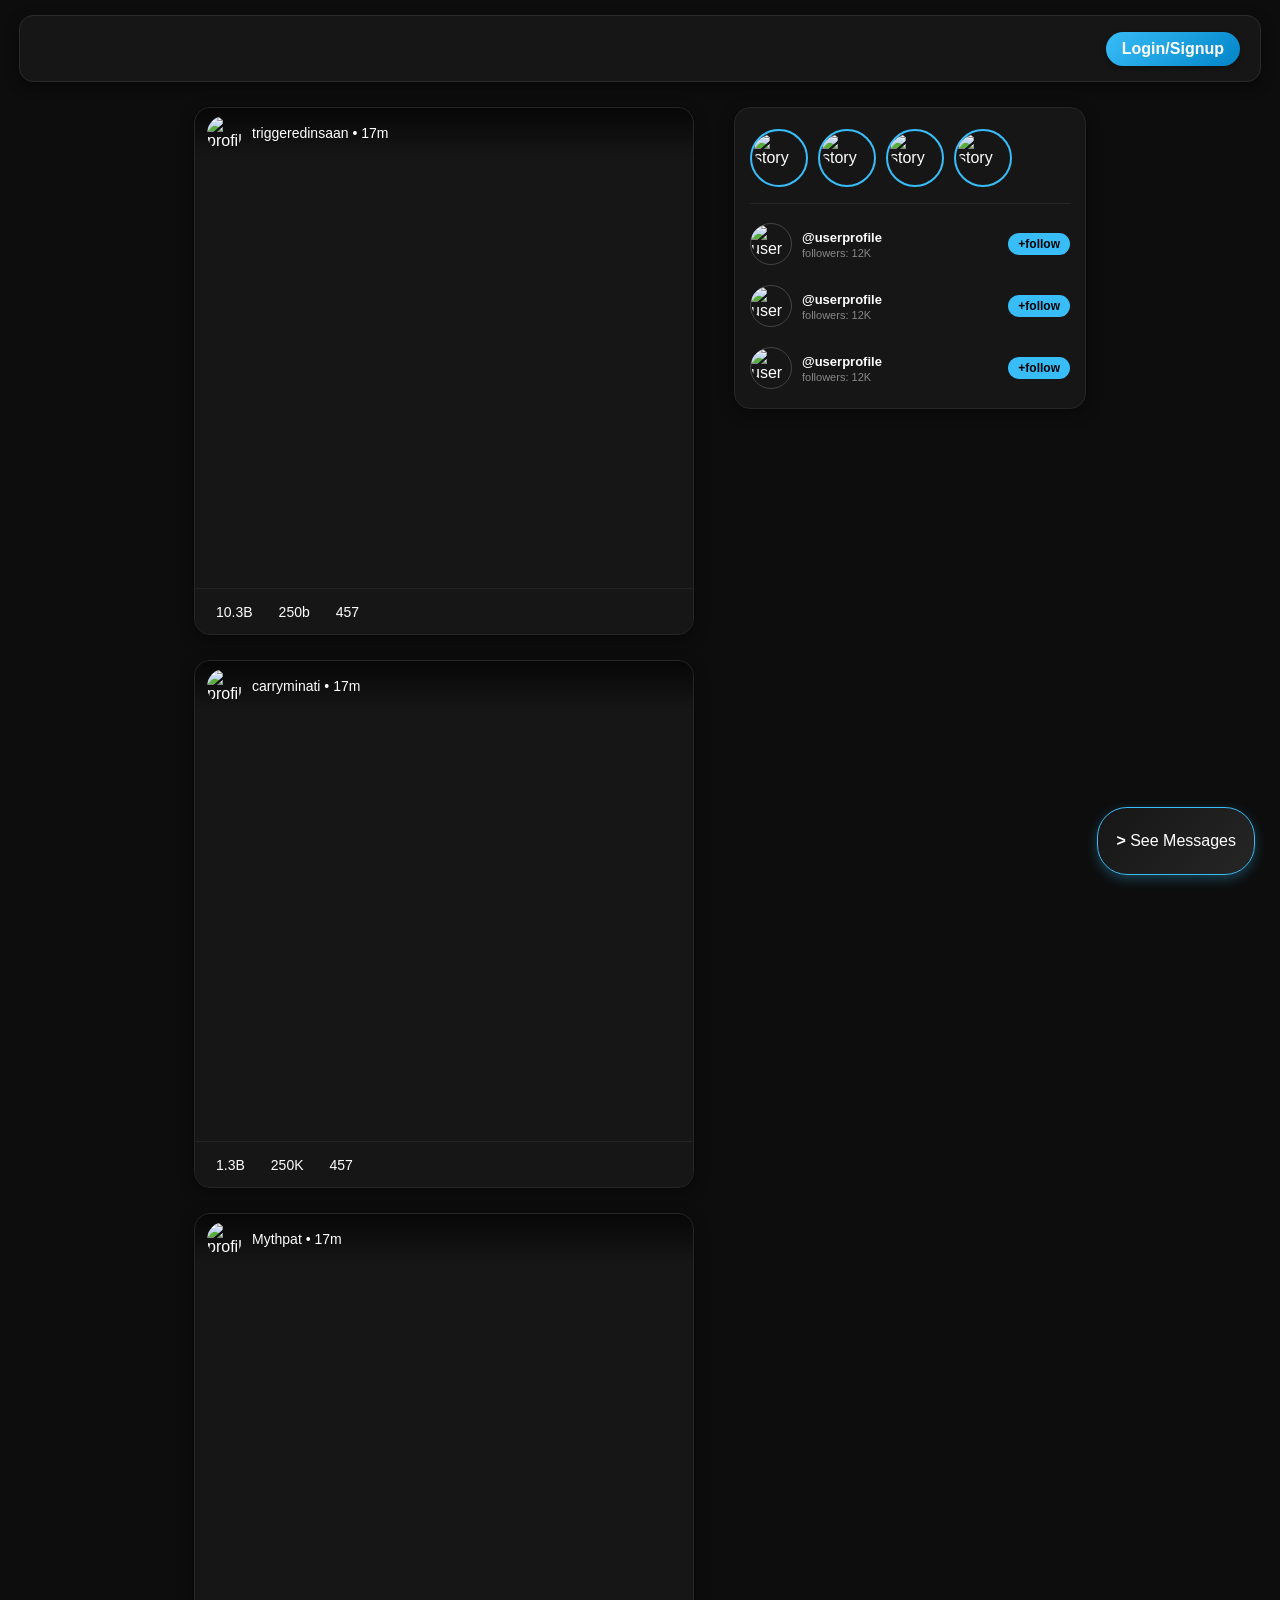
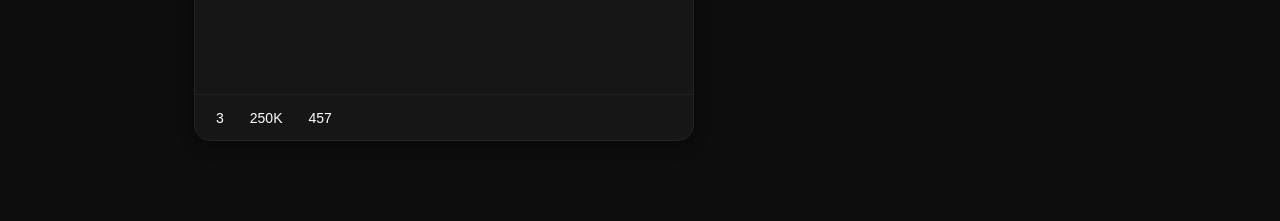
==== index.html @ 63fc165b "make socialmedia platform" ====
<!DOCTYPE HTML>
<html>
	<head>
		<title>Hudd</title>
		<meta name="viewport" content="width=device-width, initial-scale=1.0">
		<link rel="stylesheet" href="travell.css">
		<link rel="stylesheet" href="https://cdnjs.cloudflare.com/ajax/libs/remixicon/4.6.0/remixicon.css" integrity="sha512-kJlvECunwXftkPwyvHbclArO8wszgBGisiLeuDFwNM8ws+wKIw0sv1os3ClWZOcrEB2eRXULYUsm8OVRGJKwGA==" crossorigin="anonymous" referrerpolicy="no-referrer" />
	</head>
	<body>
		<nav class="nav1">
			<button class="menu" popovertarget="abc"><i class="ri-menu-fill"></i></button>
			<section class="dropdown" popover id="abc">
				<div class="containts">
					<a href="#" style="text-decoration:none; color:black;"><p><i class="ri-home-9-fill" style="color:brown"></i> Home</p></a>
				</div>
				<div class="containts2">
					<a href="#" style="text-decoration:none; color:black;"><p><i class="ri-user-smile-line" style="color:yellow;" ></i> Profile</p></a>
				</div>
				<div class="containts3">
					<a href="#" style="text-decoration:none; color:black;"><p><i class="ri-settings-2-line" style="color:blue;"></i> Settings</p></a>
				</div>
				<div class="containts4">
					<a href="#" style="text-decoration:none; color:black;" ><p><i class="ri-donut-chart-fill" style="color:purple;"></i> stories</p></a>
				</div>
				<div class="containts5">
					<a href="verifecation.html" style="text-decoration:none; color:black;"><p><i class="ri-verified-badge-fill" style="color:pink;"></i> Verification</p></a>
				</div>
			</section>
			<a href="travel.html"><div class="logo"></div></a>
			<div class="book">
				<a href="login-sign.html" style="text-decoration:none; color:white;"><b>Login/Signup</b></a>
			</div>
		</nav>
		<div class="box">
			<section class="posts">
				<div class="post-card-wrapper">
					<figure class="cards">
						<div class="pro">
							<img src="https://encrypted-tbn0.gstatic.com/images?q=tbn:ANd9GcR47x2gA8dweKp2Be7C2Up6tOcLa1yQLKDoVbe73Vr0wA&s" class="img" alt="profile">
							<p class="profile-name">triggeredinsaan • 17m</p>
							<button class="more" popovertarget="bfd1"><i class="ri-more-fill"></i></button>
							<div popover id="bfd1" class="droapdown2">
								<p class="containt" style="color:red;">Report</p>
								<p class="containt">Not Interested</p>
								<p class="containt">Go to post</p>
								<p class="containt">Share to</p>
								<p class="containt">About this profile</p>
								<p class="containt">Copy link</p>
							</div>
						</div>
					</figure>
					<div class="lsc">
						<span><i class="ri-heart-3-line"></i> 10.3B</span>
						<span><i class="ri-chat-3-line"></i> 250b</span>
						<span><i class="ri-share-2-fill"></i> 457</span>
						<span class="bookmark-icon"><i class="ri-book-marked-line"></i></span>
					</div>
				</div>
				<div class="post-card-wrapper">
					<figure class="cards2">
						<div class="pro">
							<img src="https://encrypted-tbn0.gstatic.com/images?q=tbn:ANd9GcQHyoFOpMUkkm0Cl-pGYIW8U0mahjdtBgnjjS0RvyFobA&s=10" class="img" alt="profile">
							<p class="profile-name">carryminati • 17m</p>
							<button class="more" popovertarget="bfd2"><i class="ri-more-fill"></i></button>
							<div popover id="bfd2" class="droapdown2">
								<p class="containt" style="color:red;">Report</p>
								<p class="containt">Not Interested</p>
								<p class="containt">Go to post</p>
								<p class="containt">Share to</p>
								<p class="containt">About this profile</p>
								<p class="containt">Copy link</p>
							</div>
						</div>
					</figure>
					<div class="lsc">
						<span><i class="ri-heart-3-line"></i> 1.3B</span>
						<span><i class="ri-chat-3-line"></i> 250K</span>
						<span><i class="ri-share-2-fill"></i> 457</span>
						<span class="bookmark-icon"><i class="ri-book-marked-line"></i></span>
					</div>
				</div>
				<div class="post-card-wrapper">
					<figure class="cards3">
						<div class="pro">
							<img src="https://encrypted-tbn0.gstatic.com/images?q=tbn:ANd9GcReNPdlVcrqzeabK7yDdg2dkxqA8uRlsgXiJQgiFe_BJg&s=10" class="img" alt="profile">
							<p class="profile-name">Mythpat • 17m</p>
							<button class="more" popovertarget="bfd3"><i class="ri-more-fill"></i></button>
							<div popover id="bfd3" class="droapdown2">
								<p class="containt" style="color:red;">Report</p>
								<p class="containt">Not Interested</p>
								<p class="containt">Go to post</p>
								<p class="containt">Share to</p>
								<p class="containt">About this profile</p>
								<p class="containt">Copy link</p>
							</div>
						</div>
					</figure>
					<div class="lsc">
						<span><i class="ri-heart-3-line"></i> 3</span>
						<span><i class="ri-chat-3-line"></i> 250K</span>
						<span><i class="ri-share-2-fill"></i> 457</span>
						<span class="bookmark-icon"><i class="ri-book-marked-line"></i></span>
					</div>
				</div>
			</section>
			<section class="right-section">
				<div class="storiese">
					<span class="usersd"><img src="https://encrypted-tbn0.gstatic.com/images?q=tbn:ANd9GcRx2MPl0cP4JCKyDUZalUI22n5kjPSKM6BUfWmpLaIeeA&s=10" class="img2" alt="story"></span>
					<span class="usersd"><img src="https://encrypted-tbn0.gstatic.com/images?q=tbn:ANd9GcTBWLk5p26RX1Skz81FNfXC0D5OZCm6-b8-sPYa9MMPIw&s=10" class="img2" alt="story"></span>
					<span class="usersd"><img src="https://encrypted-tbn0.gstatic.com/images?q=tbn:ANd9GcShk4eEPX0hjzou0hZTTRrzSvEbgH3yv-RzBLufUPoyyQ&s=10" class="img2" alt="story"></span>
					<span class="usersd"><img src="https://encrypted-tbn0.gstatic.com/images?q=tbn:ANd9GcQI9YnGbiZ5xoWLtzo_0tOqzWPVVbqAovGVsAJ1_1ZKyw&s=10" class="img2" alt="story"></span>
				</div>
				<div class="suggestion-list">
					<div class="storiese2">
						<span class="usersd2"><img src="https://encrypted-tbn0.gstatic.com/images?q=tbn:ANd9GcRx2MPl0cP4JCKyDUZalUI22n5kjPSKM6BUfWmpLaIeeA&s=10" class="img2" alt="user"></span>
						<div class="suggestion-info">
							<p class="user-name">@userprofile</p>
							<p class="followers">followers: 12K</p>
						</div>
						<span class="ffg"><a href="#" style="color:white; text-decoration:none;">+follow</a></span>
					</div>
					<div class="storiese2">
						<span class="usersd2"><img src="https://encrypted-tbn0.gstatic.com/images?q=tbn:ANd9GcTBWLk5p26RX1Skz81FNfXC0D5OZCm6-b8-sPYa9MMPIw&s=10" class="img2" alt="user"></span>
						<div class="suggestion-info">
							<p class="user-name">@userprofile</p>
							<p class="followers">followers: 12K</p>
						</div>
						<span class="ffg"><a href="#" style="color:white; text-decoration:none;">+follow</a></span>
					</div>
					<div class="storiese2">
						<span class="usersd2"><img src="https://encrypted-tbn0.gstatic.com/images?q=tbn:ANd9GcShk4eEPX0hjzou0hZTTRrzSvEbgH3yv-RzBLufUPoyyQ&s=10" class="img2" alt="user"></span>
						<div class="suggestion-info">
							<p class="user-name">@userprofile</p>
							<p class="followers">followers: 12K</p>
						</div>
						<span class="ffg"><a href="#" style="color:white; text-decoration:none;">+follow</a></span>
					</div>
				</div>
			</section>
		</div>
		<nav class="nav2">
			<a href="travel.html" style="text-decoration:none;"><i class="ri-home-9-fill" style="color:white; font-size:30px;"></i></a>
			<a href="#" style="text-decoration:none;"><i class="ri-user-smile-line" style="color:white; font-size:30px;"></i></a>
			<a href="#" style="text-decoration:none;"><i class="ri-settings-2-line" style="color:white; font-size:30px;"></i></a>
			<a href="#" style="text-decoration:none;"><i class="ri-donut-chart-fill" style="color:white; font-size:30px;"></i></a>
			<a href="#" style="text-decoration:none;"><i class="ri-verified-badge-fill" style="color:white; font-size:30px;"></i></a>
		</nav>

		<section class="chat-icon">
			<p><i class="ri-send-ins-line"></i> <b>></b> See Messages</p>
		</section>
	</body>
</html>
---- travell.css ----
body {
	margin: 0;
	padding: 0;
	display: flex;
	align-items: center;
	flex-direction: column;
	background-color: #0d0d0d;
	font-family: sans-serif;
	color: white;
	box-sizing:border-box;
}
.nav1 {
	height: 65px;
	width: 95%;
	max-width: 1200px;
	display: flex;
	align-items: center;
	justify-content: space-between;
	padding: 0 20px;
	border-radius: 14px;
	margin-top: 15px;
	background-color: #161616;
	border: 1px solid #2a2a2a;
	position: sticky;
	top: 10px;
	z-index: 1000;
	box-shadow: 0 4px 12px rgba(0, 0, 0, 0.5);
}

.menu {
	font-size: 22px;
	background-color: transparent;
	border: 0;
	color: white;
	transform:rotate(90deg);
	transition: transform 0.4s ease;
}

.menu:hover {
	transform: rotate(0deg) scale(1.1);
}

.logo {
	height: 40px;
	width: 40px;
	background-image: url('https://encrypted-tbn0.gstatic.com/images?q=tbn:ANd9GcSeKY8FNzaROsFuOLzcWKDJfNyYbXJwkmSF0hKQKYiJCg&s=10');
	background-repeat: no-repeat;
	background-size: cover;
	border-radius: 50%;
}

.book {
	background: linear-gradient(135deg, #38BDF8, #0284C7);
	padding: 8px 16px;
	border-radius: 20px;
	box-shadow: 0 2px 5px rgba(0, 0, 0, 0.3);
	transition: transform 0.3s;
}

.book:hover {
	transform: scale(1.05);
}
.dropdown {
	height: 175px;
	width: 170px;
	background-color: #1a1a1a;
	position: absolute;
	border: 1px solid #333;
	box-shadow: 0 8px 16px rgba(0,0,0,0.6);
	flex-direction: column;
	padding: 10px;
	border-radius: 10px;
	margin-left:9%;
	margin-top:5.5%;
}
.containts, .containts2, .containts3, .containts4, .containts5 {
	height: 30px;
	width: 90%;
	background: #262626;
	border-radius: 6px;
	display: flex;
	align-items: center;
	padding-left: 10px;
	transition: background 0.3s, transform 0.2s;
	margin-top:2%;
}

.containts:hover, .containts2:hover, .containts3:hover, .containts4:hover, .containts5:hover {
	background: #38BDF8;
	transform: translateX(4px);
}

.containts a, .containts2 a, .containts3 a, .containts4 a, .containts5 a {
	color: white !important;
	font-size: 14px;
}

/* Main Feed Layout */
.box {
	width: 95%;
	max-width: 1100px;
	display: flex;
	flex-direction: row;
	justify-content: center;
	gap: 40px;
	margin-top: 25px;
	padding-bottom: 80px;
}

.posts {
	width: 60%;
	max-width: 500px;
	display: flex;
	flex-direction: column;
	gap: 25px;
}

.post-card-wrapper {
	background-color: #161616;
	border: 1px solid #262626;
	border-radius: 16px;
	overflow: hidden;
	box-shadow: 0 4px 15px rgba(0,0,0,0.4);
}

.cards, .cards2, .cards3 {
	height: 480px;
	width: 100%;
	background-repeat: no-repeat;
	background-size: cover;
	background-position: center;
	margin: 0;
}

.cards { background-image: url('https://encrypted-tbn0.gstatic.com/images?q=tbn:ANd9GcTx391uZr3h5iBvzsOnDyN5myVVX7IbyEu8aIOfAbzdRg&s=10'); }
.cards2 { background-image: url('https://encrypted-tbn0.gstatic.com/images?q=tbn:ANd9GcR1yS_zWU7ARXXFCbMF16JBOQMvtOUI2AOokS8rkRdSnA&s=10'); }
.cards3 { background-image: url('https://encrypted-tbn0.gstatic.com/images?q=tbn:ANd9GcQ47ZsBGL_7k7lsgisz-eWaJzPZgEGY7mJcatZyxhbA6A&s=10'); }

.pro {
	height: 50px;
	width: 100%;
	display: flex;
	align-items: center;
	padding: 0 12px;
	background: linear-gradient(to bottom, rgba(0,0,0,0.7), transparent);
}

.img {
	height: 35px;
	width: 35px;
	border-radius: 50%;
	object-fit: cover;
}

.profile-name {
	margin-left: 10px;
	color: white;
	font-size: 14px;
	font-weight: 500;
	flex-grow: 1;
}

.more {
	border: 0;
	background-color: transparent;
	font-size: 25px;
	color: white;
	margin-right:4%;
}

.droapdown2 {
	height: 300px;
	width: 160px;
	padding: 8px;
	border-radius: 10px;
	background-color: #1e1e1e;
	border: 1px solid #333;
	box-shadow: 0 5px 15px rgba(0,0,0,0.5);
	margin-left:41.5%;
}

.containt {
	width: 100%;
	padding: 8px 10px;
	border-radius: 6px;
	color: white;
	font-size: 13px;
	margin: 2px 0;
	cursor: pointer;
	transition: background-color 0.3s, color 0.3s;
}

.containt:hover {
	background-color: #38BDF8;
	color: black;
}

.lsc {
	height: 45px;
	width: 100%;
	display: flex;
	align-items: center;
	padding: 0 15px;
	gap: 20px;
	font-size: 18px;
	color: white;
	background-color: #161616;
	border-top: 1px solid #222;
}

.lsc span {
	display: flex;
	align-items: center;
	gap: 6px;
	font-size: 14px;
	cursor: pointer;
}

.lsc .ri-heart-3-line:hover {
	color: #ef4444;
}

.bookmark-icon {
	margin-left: auto;
}
.right-section {
	height: fit-content;
	width: 320px;
	background-color: #161616;
	border: 1px solid #262626;
	border-radius: 16px;
	padding: 15px;
	box-shadow: 0 4px 15px rgba(0,0,0,0.4);
}

.storiese {
	height: 70px;
	width: 100%;
	display: flex;
	align-items: center;
	gap: 10px;
	border-bottom: 1px solid #262626;
	padding-bottom: 10px;
	overflow-x: auto;
}

.usersd {
	height: 50px;
	width: 50px;
	min-width: 50px;
	border-radius: 50%;
	border: 2px solid #38BDF8;
	padding: 2px;
}

.img2 {
	height: 100%;
	width: 100%;
	border-radius: 50%;
	object-fit: cover;
}

.suggestion-list {
	display: flex;
	flex-direction: column;
	gap: 12px;
	margin-top: 15px;
}

.storiese2 {
	height: 50px;
	width: 100%;
	display: flex;
	align-items: center;
}

.usersd2 {
	height: 40px;
	width: 40px;
	min-width: 40px;
	border-radius: 50%;
	border: 1px solid #444;
}

.suggestion-info {
	display: flex;
	flex-direction: column;
	margin-left: 10px;
	flex-grow: 1;
}

.user-name {
	margin: 0;
	color: white;
	font-size: 13px;
	font-weight: 600;
}

.followers {
	margin: 2px 0 0 0;
	font-size: 11px;
	color: #888;
}

.ffg {
	background-color: #38BDF8;
	padding: 4px 10px;
	border-radius: 15px;
	font-size: 12px;
	font-weight: 600;
	transition: background 0.3s;
}

.ffg a {
	color: black !important;
}

.ffg:hover {
	background-color: #0284C7;
}
.chat-icon {
	position: fixed;
	bottom: 25px;
	right: 25px;
	background: linear-gradient(135deg, #161616, #262626);
	display: flex;
	align-items: center;
	color: white;
	padding: 8px 18px;
	border-radius: 30px;
	border: 1px solid #38BDF8;
	box-shadow: 0 4px 12px rgba(56, 189, 248, 0.3);
	cursor: pointer;
	transition: transform 0.3s, box-shadow 0.3s;
}

.chat-icon:hover {
	transform: scale(1.05);
	box-shadow: 0 6px 16px rgba(56, 189, 248, 0.5);
}

.nav2 {
	display: none;
}

/* Responsive Media Queries */
@media (max-width: 858px) {
	.right-section {
		display: none;
	}
	.posts {
		width: 100%;
		max-width: 600px;
	}
	.nav2 {
		display: flex;
		height: 60px;
		width: 100%;
		border-top: 1px solid #262626;
		position: fixed;
		bottom: 0;
		left: 0;
		justify-content: space-around;
		align-items: center;
		background-color: #121212;
		z-index: 1000;
	}
	.chat-icon {
		display:none;
	}
	.menu{
		display:none;
	}
}
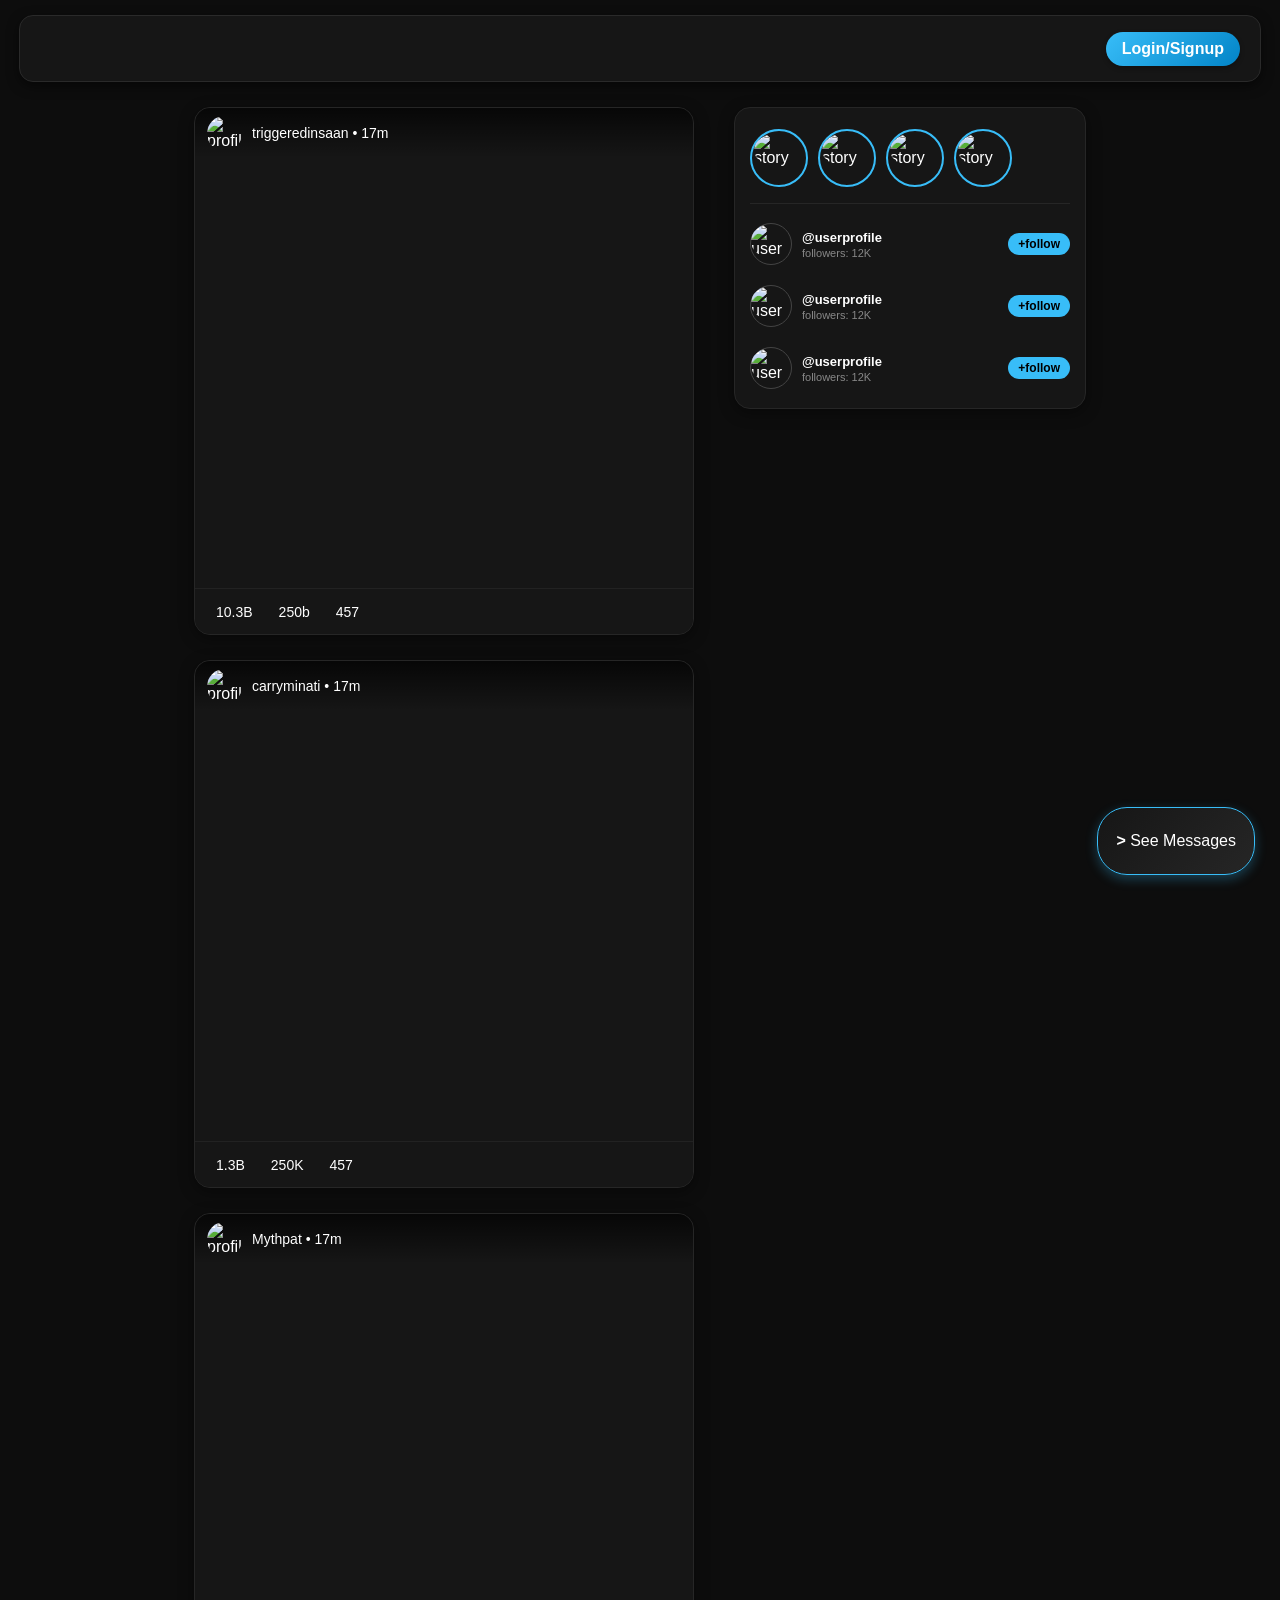
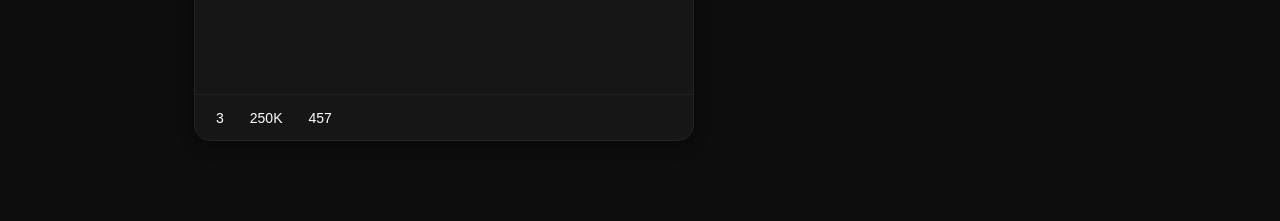
==== commit c4973169: "creat story section and connect it with other webpages using anchore tags" ====
--- a/index.html
+++ b/index.html
@@ -14,16 +14,16 @@
 					<a href="#" style="text-decoration:none; color:black;"><p><i class="ri-home-9-fill" style="color:brown"></i> Home</p></a>
 				</div>
 				<div class="containts2">
-					<a href="#" style="text-decoration:none; color:black;"><p><i class="ri-user-smile-line" style="color:yellow;" ></i> Profile</p></a>
+					<a href="verifecation.html" style="text-decoration:none; color:black;"><p><i class="ri-user-smile-line" style="color:yellow;" ></i> Profile</p></a>
 				</div>
 				<div class="containts3">
-					<a href="#" style="text-decoration:none; color:black;"><p><i class="ri-settings-2-line" style="color:blue;"></i> Settings</p></a>
+					<a href="settings.html" style="text-decoration:none; color:black;"><p><i class="ri-settings-2-line" style="color:blue;"></i> Settings</p></a>
 				</div>
 				<div class="containts4">
-					<a href="#" style="text-decoration:none; color:black;" ><p><i class="ri-donut-chart-fill" style="color:purple;"></i> stories</p></a>
+					<a href="stories.html" style="text-decoration:none; color:black;" ><p><i class="ri-donut-chart-fill" style="color:purple;"></i> stories</p></a>
 				</div>
 				<div class="containts5">
-					<a href="verifecation.html" style="text-decoration:none; color:black;"><p><i class="ri-verified-badge-fill" style="color:pink;"></i> Verification</p></a>
+					<a href="#" style="text-decoration:none; color:black;"><p><i class="ri-verified-badge-fill" style="color:pink;"></i> Verification</p>
 				</div>
 			</section>
 			<a href="travel.html"><div class="logo"></div></a>
@@ -140,9 +140,9 @@
 		</div>
 		<nav class="nav2">
 			<a href="travel.html" style="text-decoration:none;"><i class="ri-home-9-fill" style="color:white; font-size:30px;"></i></a>
-			<a href="#" style="text-decoration:none;"><i class="ri-user-smile-line" style="color:white; font-size:30px;"></i></a>
-			<a href="#" style="text-decoration:none;"><i class="ri-settings-2-line" style="color:white; font-size:30px;"></i></a>
-			<a href="#" style="text-decoration:none;"><i class="ri-donut-chart-fill" style="color:white; font-size:30px;"></i></a>
+			<a href="verifecation.html" style="text-decoration:none;"><i class="ri-user-smile-line" style="color:white; font-size:30px;"></i></a>
+			<a href="settings.html" style="text-decoration:none;"><i class="ri-settings-2-line" style="color:white; font-size:30px;"></i></a>
+			<a href="stories.html" style="text-decoration:none;"><i class="ri-donut-chart-fill" style="color:white; font-size:30px;"></i></a>
 			<a href="#" style="text-decoration:none;"><i class="ri-verified-badge-fill" style="color:white; font-size:30px;"></i></a>
 		</nav>
 
--- a/travell.css
+++ b/travell.css
@@ -46,7 +46,9 @@
 	background-image: url('https://encrypted-tbn0.gstatic.com/images?q=tbn:ANd9GcSeKY8FNzaROsFuOLzcWKDJfNyYbXJwkmSF0hKQKYiJCg&s=10');
 	background-repeat: no-repeat;
 	background-size: cover;
-	border-radius: 50%;
+	border-radius:50%;
+	align-items:center;
+	justify-content:center;
 }
 
 .book {
@@ -95,7 +97,6 @@
 	font-size: 14px;
 }
 
-/* Main Feed Layout */
 .box {
 	width: 95%;
 	max-width: 1100px;
@@ -342,8 +343,6 @@
 .nav2 {
 	display: none;
 }
-
-/* Responsive Media Queries */
 @media (max-width: 858px) {
 	.right-section {
 		display: none;
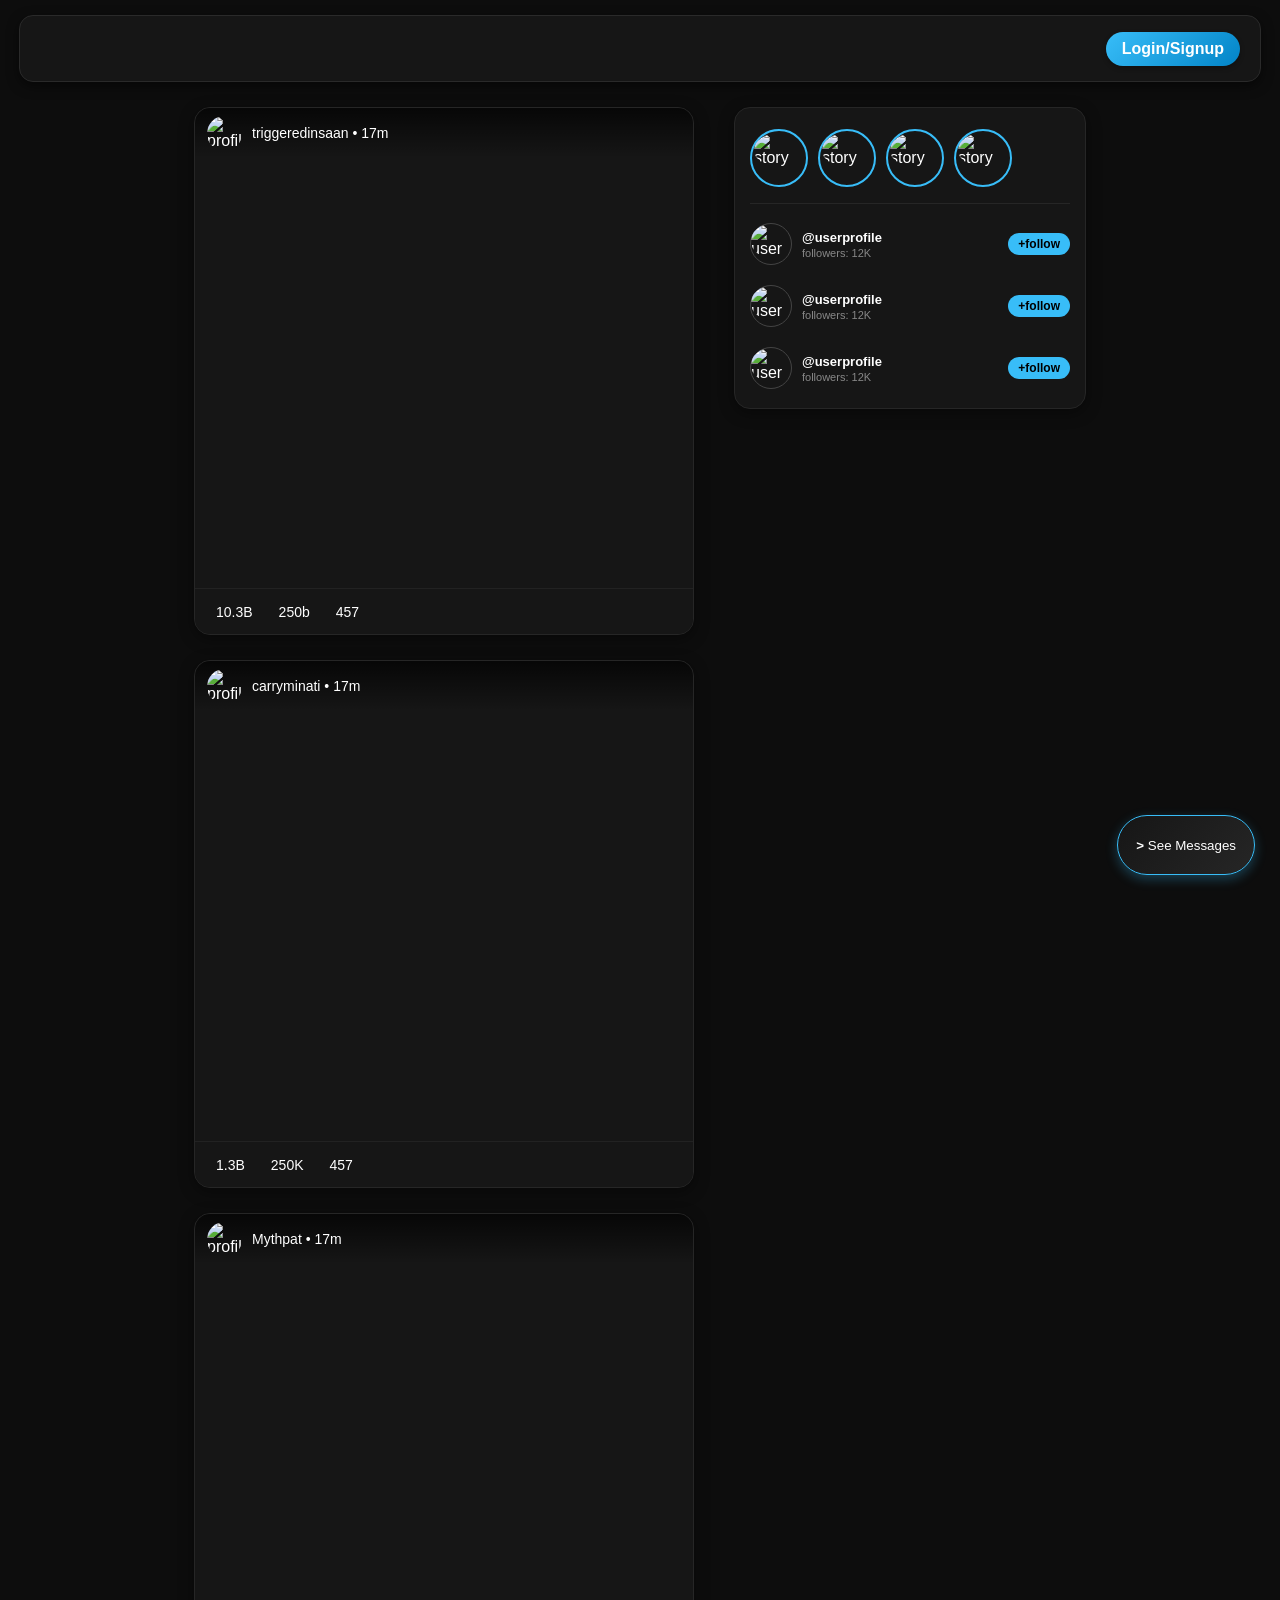
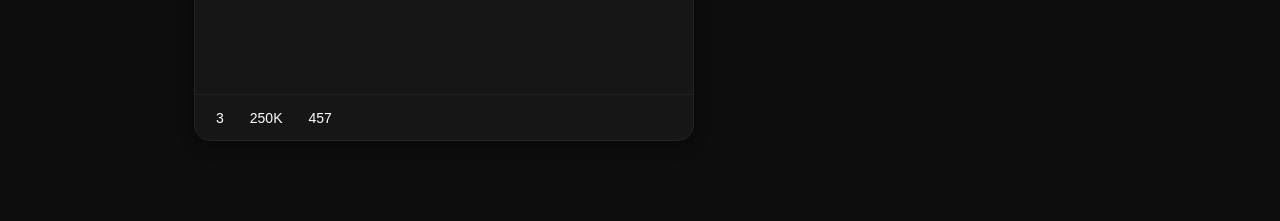
==== commit 8169af5d: "make chat section and connect it to the other webpages using anchore tag" ====
--- a/index.html
+++ b/index.html
@@ -11,7 +11,7 @@
 			<button class="menu" popovertarget="abc"><i class="ri-menu-fill"></i></button>
 			<section class="dropdown" popover id="abc">
 				<div class="containts">
-					<a href="#" style="text-decoration:none; color:black;"><p><i class="ri-home-9-fill" style="color:brown"></i> Home</p></a>
+					<a href="index.html" style="text-decoration:none; color:black;"><p><i class="ri-home-9-fill" style="color:brown"></i> Home</p></a>
 				</div>
 				<div class="containts2">
 					<a href="verifecation.html" style="text-decoration:none; color:black;"><p><i class="ri-user-smile-line" style="color:yellow;" ></i> Profile</p></a>
@@ -22,11 +22,8 @@
 				<div class="containts4">
 					<a href="stories.html" style="text-decoration:none; color:black;" ><p><i class="ri-donut-chart-fill" style="color:purple;"></i> stories</p></a>
 				</div>
-				<div class="containts5">
-					<a href="#" style="text-decoration:none; color:black;"><p><i class="ri-verified-badge-fill" style="color:pink;"></i> Verification</p>
-				</div>
 			</section>
-			<a href="travel.html"><div class="logo"></div></a>
+			<a href="index.html"><div class="logo"></div></a>
 			<div class="book">
 				<a href="login-sign.html" style="text-decoration:none; color:white;"><b>Login/Signup</b></a>
 			</div>
@@ -143,11 +140,11 @@
 			<a href="verifecation.html" style="text-decoration:none;"><i class="ri-user-smile-line" style="color:white; font-size:30px;"></i></a>
 			<a href="settings.html" style="text-decoration:none;"><i class="ri-settings-2-line" style="color:white; font-size:30px;"></i></a>
 			<a href="stories.html" style="text-decoration:none;"><i class="ri-donut-chart-fill" style="color:white; font-size:30px;"></i></a>
-			<a href="#" style="text-decoration:none;"><i class="ri-verified-badge-fill" style="color:white; font-size:30px;"></i></a>
+			<a href="chat.html" style="text-decoration:none;"><i class="ri-send-ins-fill" style="color:white; font-size:30px;"></i></i></a>
 		</nav>
 
-		<section class="chat-icon">
+		<a href="chat.html" style="text-decoration:none;"><button class="chat-icon">
 			<p><i class="ri-send-ins-line"></i> <b>></b> See Messages</p>
-		</section>
+		</button></a>
 	</body>
 </html>
